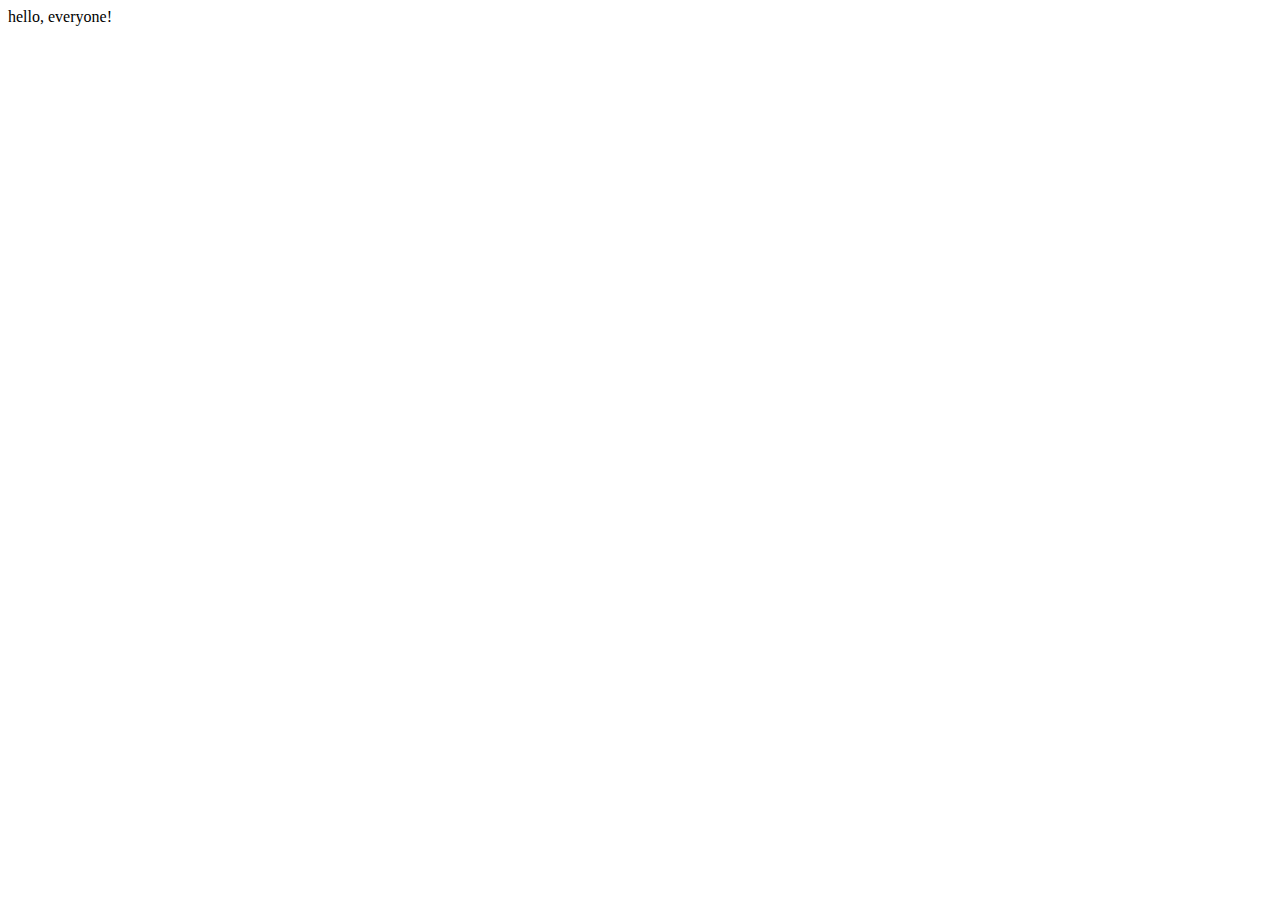
==== index.html @ ea83bbb6 "set up framework" ====
<!DOCTYPE html>
<html>
    <head>
        <meta charset="utf-8">
        <meta name="viewport" content="width=device-width">
        <title>Jing Cao's website</title>

        <style>
            

        </style>
    </head>
    <body>

        hello, everyone!
    </body>
</html>
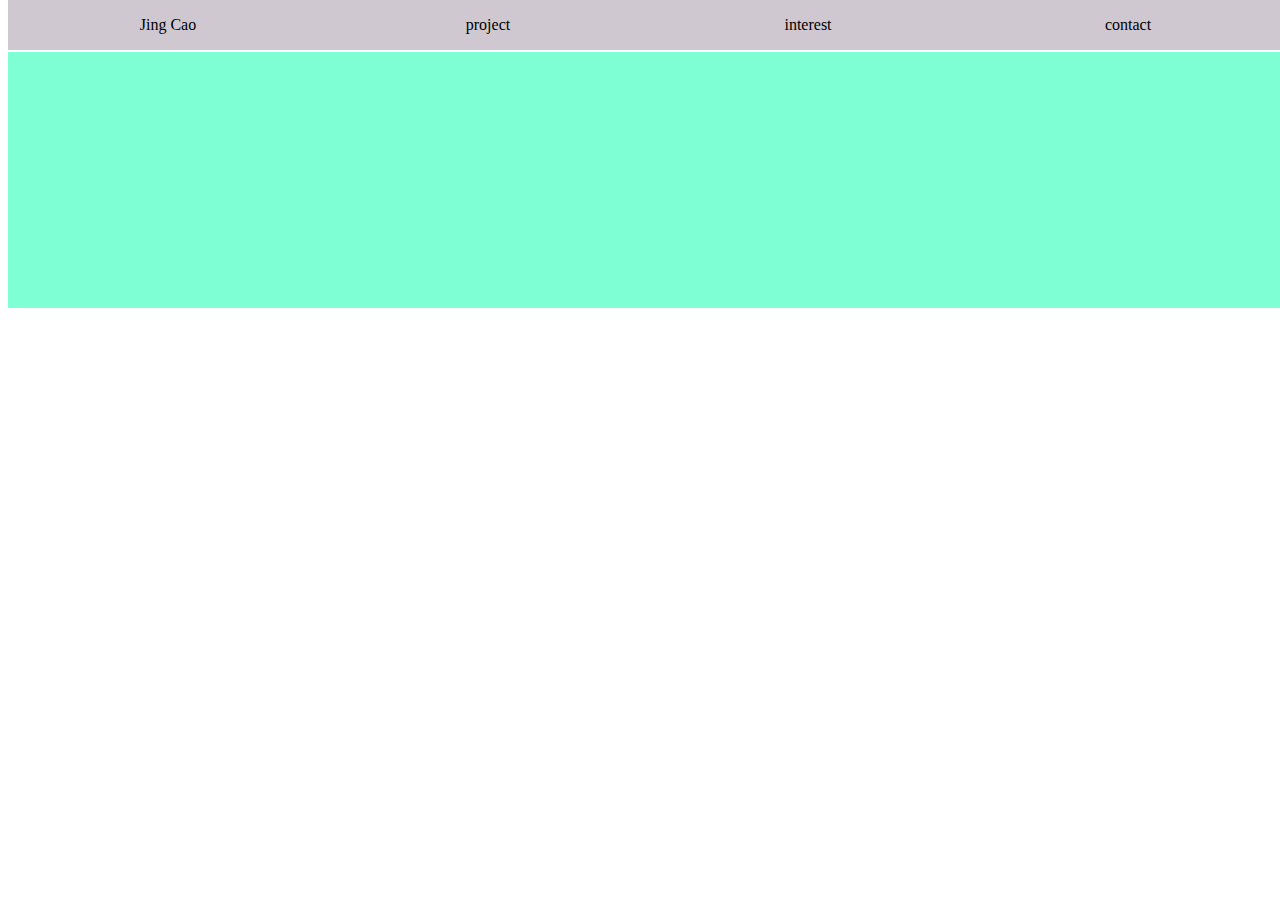
==== commit ab18c858: "navbar" ====
--- a/index.html
+++ b/index.html
@@ -4,14 +4,27 @@
         <meta charset="utf-8">
         <meta name="viewport" content="width=device-width">
         <title>Jing Cao's website</title>
+        <link rel="stylesheet" href="./common/index.css">
 
-        <style>
-            
-
-        </style>
     </head>
     <body>
+        <div class="navbar">
+            <div class="navbarItem">
+                <a href="index.html">Jing Cao</a>
+            </div>
+            <div class="navbarItem">
+                <a href="./project/index.html">project</a>
+            </div>
+            <div class="navbarItem">
+                <a href="./interest/index.html">interest</a>
+            </div>
+            <div class="navbarItem">
+                <a href="./contact/index.html">contact</a>
+            </div>
+        </div>
 
-        hello, everyone!
+        <div class="container">
+
+        </div>
     </body>
 </html>--- a/common/index.css
+++ b/common/index.css
@@ -0,0 +1,50 @@
+/* navbar */
+.navbar {
+    height: 50px;
+    width: 100%;
+    background-color:rgb(208, 200, 208);
+    position:fixed;
+    top:0;
+    z-index: 10;
+    display: flex;
+    flex-direction: row;
+    align-items: center;
+    justify-content: center;
+}
+
+.navbarItem {
+    font-size: medium;
+    /* color: white; */
+    /* background-color: aqua; */
+    height: 30px;
+    width: 30%;
+    margin: 5%;
+    display: flex;
+    align-items: center;
+    justify-content: center;
+}
+
+a {
+    text-decoration: none;
+    color: black;
+}
+
+.navbarItem:hover {
+    text-decoration:underline;
+    font-size: larger;
+    background-color: gray;
+}
+
+a.active {
+    background-color: greenyellow;
+}
+
+/* container */
+.container {
+    position:absolute;
+    top: 50px;
+    width: 100%;
+    margin-top: 2px;
+    background-color: aquamarine;
+    padding: 10%;
+}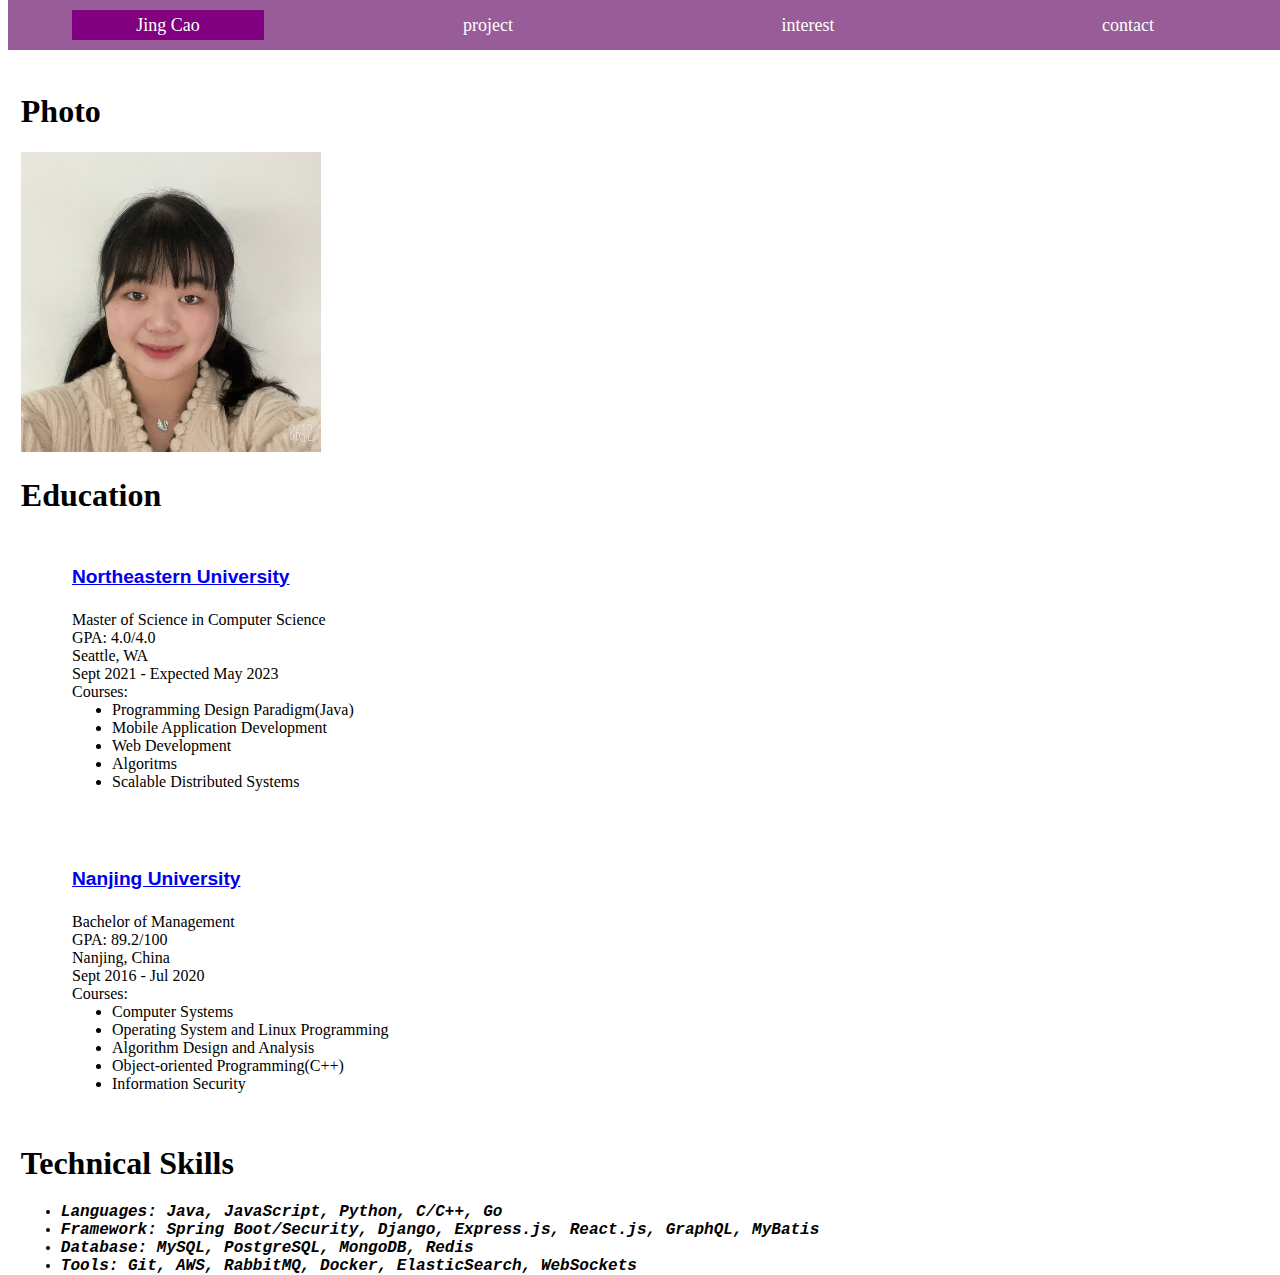
==== commit 4125cfb1: "home page" ====
--- a/index.html
+++ b/index.html
@@ -5,6 +5,40 @@
         <meta name="viewport" content="width=device-width">
         <title>Jing Cao's website</title>
         <link rel="stylesheet" href="./common/index.css">
+        <link rel="stylesheet" href="index.css">
+        <style>
+            .navbarItem:first-child {
+                background-color: purple;
+            }
+
+            #photo {
+                height: 300px;
+            }
+
+            ul {
+                margin: 0px;
+            }
+
+            .education {
+                margin: 2%;
+                padding: 2%;
+            }
+
+            .school {
+                font-family: 'Gill Sans', 'Gill Sans MT', Calibri, 'Trebuchet MS', sans-serif;
+                font-size: larger;
+                font-weight: bold;
+                margin-bottom: 2%;
+            }
+
+            #skill {
+                font-family: 'Courier New', Courier, monospace;
+                font-style: italic;
+                font-size: medium;
+                font-weight: 600;
+            }
+
+        </style>
 
     </head>
     <body>
@@ -24,6 +58,48 @@
         </div>
 
         <div class="container">
+            <h1>Photo</h1>
+            <img src="./img/photo.jpg" id="photo">
+
+            <h1>Education</h1>
+            <div class="education">
+                <div class="school"><a href="https://www.northeastern.edu/">Northeastern University</a></div>
+                <div>Master of Science in Computer Science</div>
+                <div>GPA: 4.0/4.0</div>
+                <div>Seattle, WA</div>
+                <div>Sept 2021 - Expected May 2023</div>
+                <div>Courses:</div>
+                <ul>
+                    <li>Programming Design Paradigm(Java)</li>
+                    <li>Mobile Application Development</li>
+                    <li>Web Development</li>
+                    <li>Algoritms</li>
+                    <li>Scalable Distributed Systems</li>
+                </ul>
+            </div>
+            <div class="education">
+                <div class="school"><a href="https://www.nju.edu.cn/en/main.psp">Nanjing University</a></div>
+                <div>Bachelor of Management</div>
+                <div>GPA: 89.2/100</div>
+                <div>Nanjing, China</div>
+                <div>Sept 2016 - Jul 2020</div>
+                <div>Courses:</div>
+                <ul>
+                    <li>Computer Systems</li>
+                    <li>Operating System and Linux Programming</li>
+                    <li>Algorithm Design and Analysis</li>
+                    <li>Object-oriented Programming(C++)</li>
+                    <li>Information Security</li>
+                </ul>
+            </div>
+
+            <h1>Technical Skills</h1>
+            <ul id="skill">
+                <li>Languages: Java, JavaScript, Python, C/C++, Go</li>
+                <li>Framework: Spring Boot/Security, Django, Express.js, React.js, GraphQL, MyBatis</li>
+                <li>Database: MySQL, PostgreSQL, MongoDB, Redis</li>
+                <li>Tools: Git, AWS, RabbitMQ, Docker, ElasticSearch, WebSockets</li>
+            </ul>
 
         </div>
     </body>
--- a/common/index.css
+++ b/common/index.css
@@ -2,7 +2,7 @@
 .navbar {
     height: 50px;
     width: 100%;
-    background-color:rgb(208, 200, 208);
+    background-color:rgb(152, 92, 152);
     position:fixed;
     top:0;
     z-index: 10;
@@ -12,10 +12,10 @@
     justify-content: center;
 }
 
+
+
 .navbarItem {
-    font-size: medium;
-    /* color: white; */
-    /* background-color: aqua; */
+    font-size: large;
     height: 30px;
     width: 30%;
     margin: 5%;
@@ -24,19 +24,16 @@
     justify-content: center;
 }
 
-a {
+.navbarItem a {
     text-decoration: none;
-    color: black;
+    color: white;
 }
 
 .navbarItem:hover {
     text-decoration:underline;
     font-size: larger;
+    font-weight: bold;
     background-color: gray;
-}
-
-a.active {
-    background-color: greenyellow;
 }
 
 /* container */
@@ -45,6 +42,16 @@
     top: 50px;
     width: 100%;
     margin-top: 2px;
-    background-color: aquamarine;
-    padding: 10%;
+    padding-top: 20px;
+    padding-left:1%;
+}
+
+/* media */
+@media(max-width: 400px) {
+    .navbarItem {
+        font-size: small;
+    }
+    .navbarItem:hover {
+        font-size: medium;
+    }
 }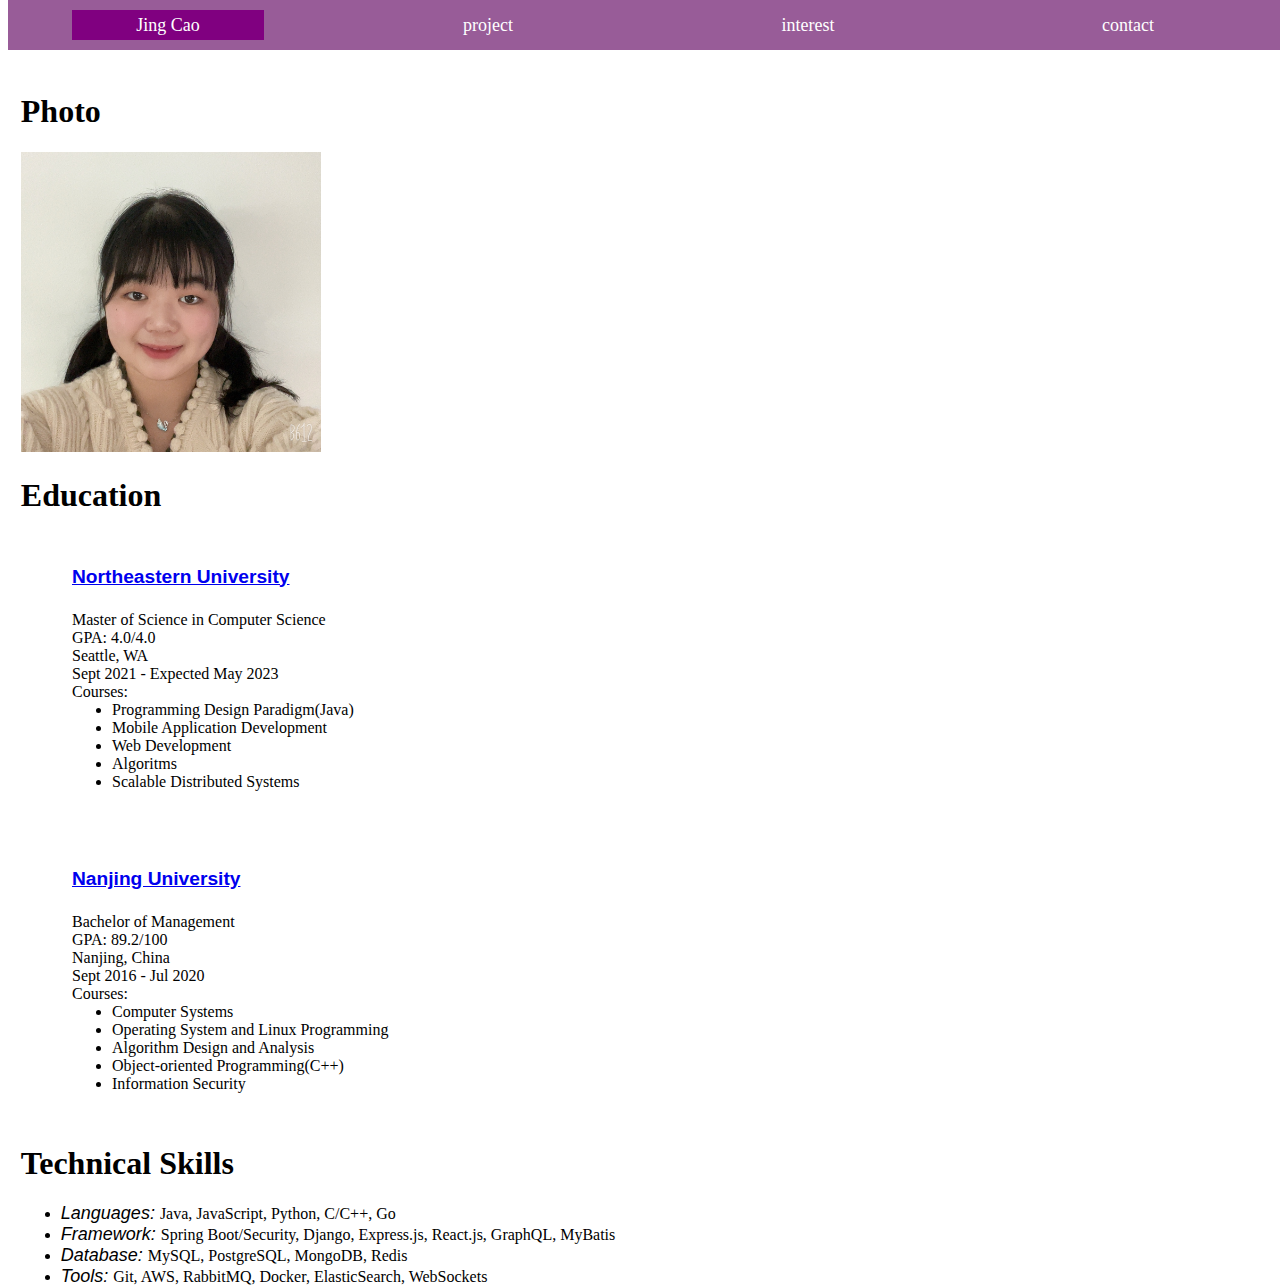
==== commit 8650f196: "use span tag" ====
--- a/index.html
+++ b/index.html
@@ -6,54 +6,20 @@
         <title>Jing Cao's website</title>
         <link rel="stylesheet" href="./common/index.css">
         <link rel="stylesheet" href="index.css">
-        <style>
-            .navbarItem:first-child {
-                background-color: purple;
-            }
-
-            #photo {
-                height: 300px;
-            }
-
-            ul {
-                margin: 0px;
-            }
-
-            .education {
-                margin: 2%;
-                padding: 2%;
-            }
-
-            .school {
-                font-family: 'Gill Sans', 'Gill Sans MT', Calibri, 'Trebuchet MS', sans-serif;
-                font-size: larger;
-                font-weight: bold;
-                margin-bottom: 2%;
-            }
-
-            #skill {
-                font-family: 'Courier New', Courier, monospace;
-                font-style: italic;
-                font-size: medium;
-                font-weight: 600;
-            }
-
-        </style>
-
     </head>
     <body>
         <div class="navbar">
             <div class="navbarItem">
-                <a href="index.html">Jing Cao</a>
+                <a href="./">Jing Cao</a>
             </div>
             <div class="navbarItem">
-                <a href="./project/index.html">project</a>
+                <a href="./project/">project</a>
             </div>
             <div class="navbarItem">
-                <a href="./interest/index.html">interest</a>
+                <a href="./interest/">interest</a>
             </div>
             <div class="navbarItem">
-                <a href="./contact/index.html">contact</a>
+                <a href="./contact/">contact</a>
             </div>
         </div>
 
@@ -95,10 +61,10 @@
 
             <h1>Technical Skills</h1>
             <ul id="skill">
-                <li>Languages: Java, JavaScript, Python, C/C++, Go</li>
-                <li>Framework: Spring Boot/Security, Django, Express.js, React.js, GraphQL, MyBatis</li>
-                <li>Database: MySQL, PostgreSQL, MongoDB, Redis</li>
-                <li>Tools: Git, AWS, RabbitMQ, Docker, ElasticSearch, WebSockets</li>
+                <li><span class="skillType">Languages: </span>Java, JavaScript, Python, C/C++, Go</li>
+                <li><span class="skillType">Framework: </span>Spring Boot/Security, Django, Express.js, React.js, GraphQL, MyBatis</li>
+                <li><span class="skillType">Database: </span>MySQL, PostgreSQL, MongoDB, Redis</li>
+                <li> <span class="skillType">Tools: </span>Git, AWS, RabbitMQ, Docker, ElasticSearch, WebSockets</li>
             </ul>
 
         </div>
--- a/index.css
+++ b/index.css
@@ -0,0 +1,35 @@
+.navbarItem:first-child {
+    background-color: purple;
+}
+
+#photo {
+    height: 300px;
+}
+
+ul {
+    margin: 0px;
+}
+
+.education {
+    margin: 2%;
+    padding: 2%;
+}
+
+.school {
+    font-family: 'Gill Sans', 'Gill Sans MT', Calibri, 'Trebuchet MS', sans-serif;
+    font-size: larger;
+    font-weight: bold;
+    margin-bottom: 2%;
+}
+
+#skill {
+    font-size: medium;
+    font-weight: 300;
+}
+
+.skillType {
+    font-family: 'Gill Sans', 'Gill Sans MT', Calibri, 'Trebuchet MS', sans-serif;
+    font-size: large;
+    font-style: italic;
+    font-weight: bolder;
+}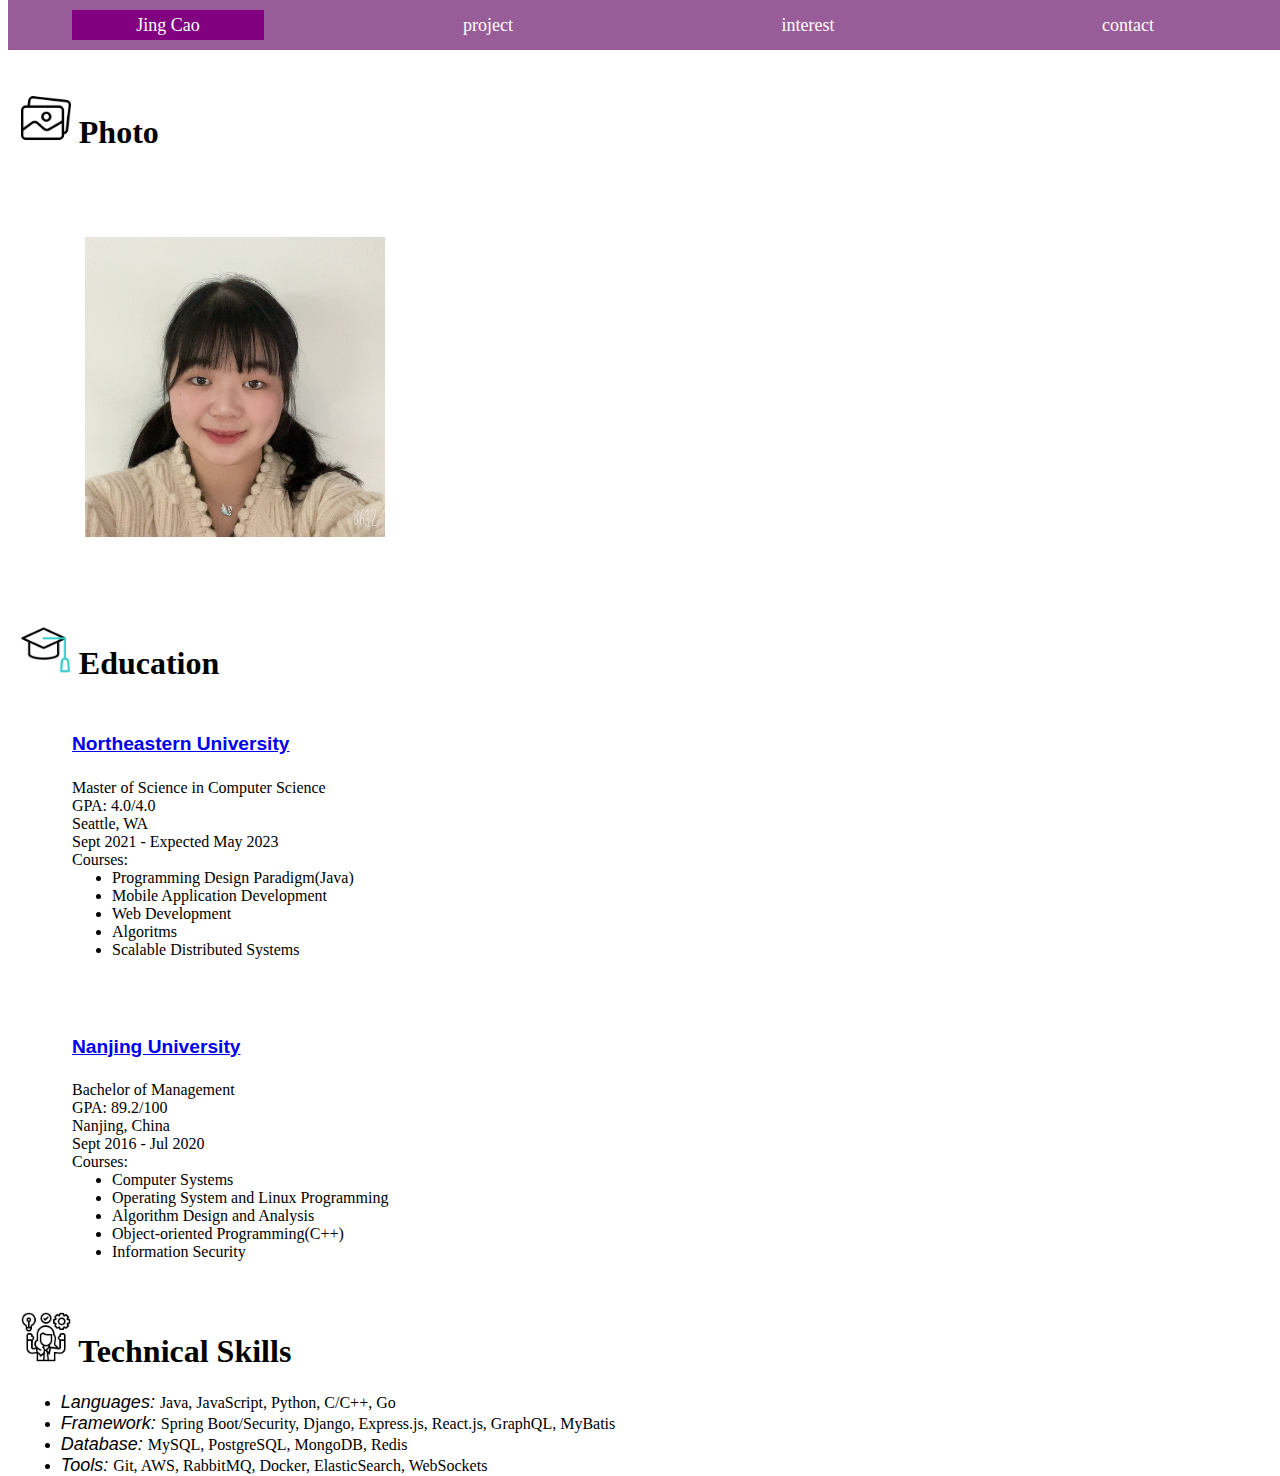
==== commit 12ecded3: "add some icons" ====
--- a/index.html
+++ b/index.html
@@ -4,6 +4,7 @@
         <meta charset="utf-8">
         <meta name="viewport" content="width=device-width">
         <title>Jing Cao's website</title>
+        <link rel="icon" type="image/x-icon" href="./img/photo.jpg">
         <link rel="stylesheet" href="./common/index.css">
         <link rel="stylesheet" href="index.css">
     </head>
@@ -24,10 +25,10 @@
         </div>
 
         <div class="container">
-            <h1>Photo</h1>
+            <h1><img class="icon" src="./img//photoIcon.jpeg"> Photo</h1>
             <img src="./img/photo.jpg" id="photo">
 
-            <h1>Education</h1>
+            <h1><img src="./img/educationIcon.png" class="icon"> Education</h1>
             <div class="education">
                 <div class="school"><a href="https://www.northeastern.edu/">Northeastern University</a></div>
                 <div>Master of Science in Computer Science</div>
@@ -59,14 +60,13 @@
                 </ul>
             </div>
 
-            <h1>Technical Skills</h1>
+            <h1><img class="icon" src="./img/skillIcon.jpeg"> Technical Skills</h1>
             <ul id="skill">
                 <li><span class="skillType">Languages: </span>Java, JavaScript, Python, C/C++, Go</li>
                 <li><span class="skillType">Framework: </span>Spring Boot/Security, Django, Express.js, React.js, GraphQL, MyBatis</li>
                 <li><span class="skillType">Database: </span>MySQL, PostgreSQL, MongoDB, Redis</li>
                 <li> <span class="skillType">Tools: </span>Git, AWS, RabbitMQ, Docker, ElasticSearch, WebSockets</li>
-            </ul>
-
+            </ul>            
         </div>
     </body>
 </html>--- a/common/index.css
+++ b/common/index.css
@@ -22,6 +22,7 @@
     display: flex;
     align-items: center;
     justify-content: center;
+    transition-duration: 0.5s;
 }
 
 .navbarItem a {
@@ -54,4 +55,15 @@
     .navbarItem:hover {
         font-size: medium;
     }
+}
+
+/* icon */
+.icon {
+    width: 50px;
+    height: auto;
+}
+
+.bigIcon {
+    width: 100px;
+    height: auto;
 }--- a/index.css
+++ b/index.css
@@ -4,6 +4,7 @@
 
 #photo {
     height: 300px;
+    margin: 5%;
 }
 
 ul {
